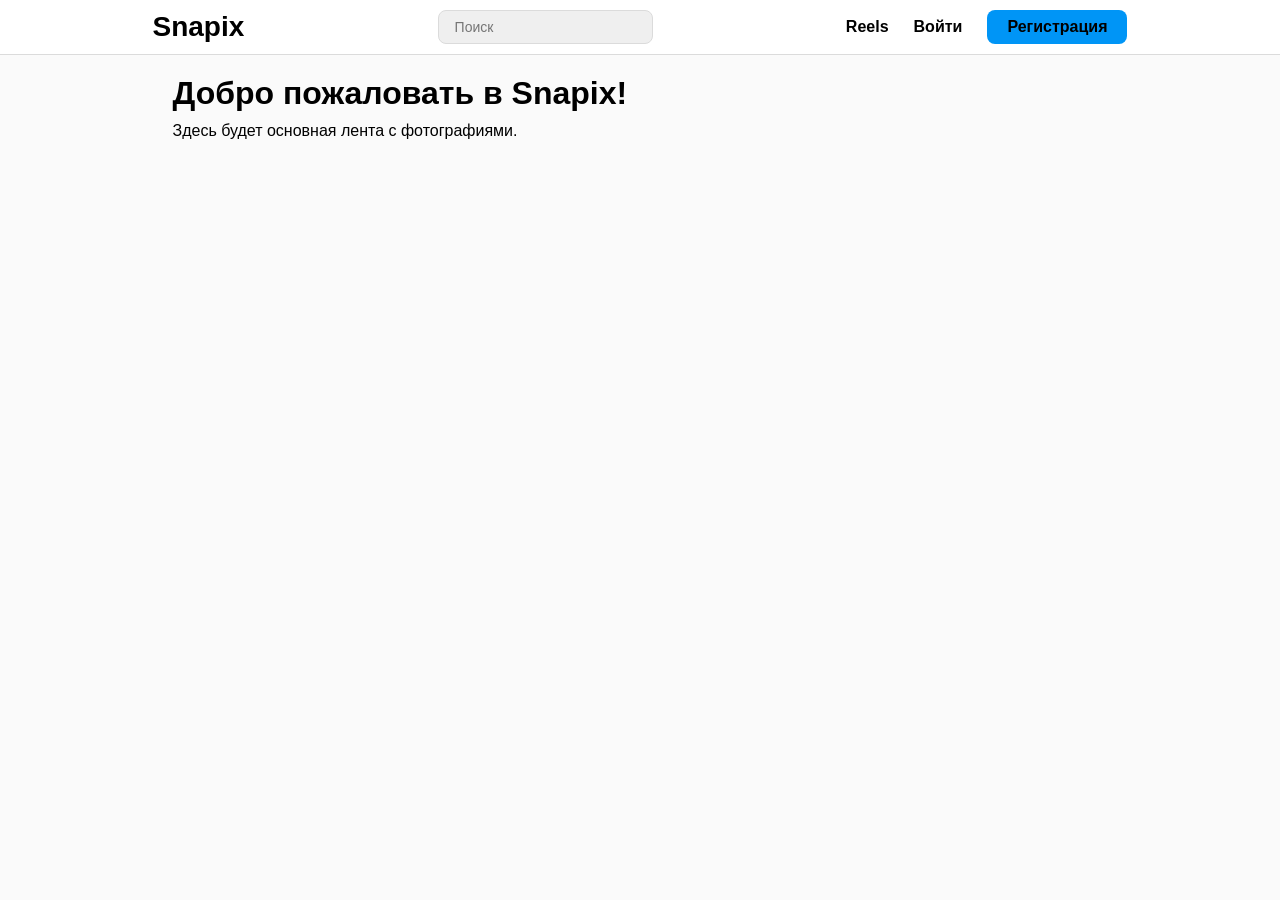
==== index.html @ 069d4aea "Создание главной страницы" ====
<!DOCTYPE html>
<html lang="en">
<head>
    <meta charset="UTF-8">
    <meta name="viewport" content="width=device-width, initial-scale=1.0">
    <link rel="stylesheet" href="index.css">
    <title>Snapix</title>
</head>
<body>
     <header class="header">
        <nav class="nav">
            <a href="index.html" class="logo">Snapix</a>
            
            <input type="text" class="search" placeholder="Поиск">
            
            <div class="menu">
                <a href="#">Reels</a>
                <a href="login.html">Войти</a>
                <a href="register.html" class="auth">Регистрация</a>
            </div>
        </nav>
    </header>
    
    <main>
        <h1>Добро пожаловать в Snapix!</h1>
        <p>Здесь будет основная лента с фотографиями.</p>
    </main>
</body>
</html>
---- index.css ----
* { 
    margin: 0; 
    padding: 0; 
    box-sizing: border-box; 
}

body { 
    font-family: Arial, sans-serif; 
    background: #fafafa; 
}

.header { 
    background: white; 
    border-bottom: 1px solid #dbdbdb; 
    padding: 10px 20px; 
    position: sticky; 
    top: 0; 
    z-index: 100; 
}

.nav { 
    max-width: 975px; 
    margin: 0 auto; 
    display: flex; 
    justify-content: space-between; 
    align-items: center; 
}

.logo { 
    font-size: 28px; 
    font-weight: bold; 
    color: #000; 
    text-decoration: none; 
}

.search { 
    background: #efefef; 
    border: 1px solid #dbdbdb; 
    border-radius: 8px; 
    padding: 8px 16px; 
    width: 215px; 
    font-size: 14px; 
}

.menu { 
    display: flex; 
    gap: 25px; 
    align-items: center; 
}

.menu a { 
    color: #000; 
    text-decoration: none; 
    font-weight: 600; 
    font-size: 16px; 
}

.auth { 
    background: #0095f6; 
    color: white; 
    padding: 8px 20px; 
    border-radius: 8px; 
    text-decoration: none; 
    font-weight: 600; 
}

main { 
    padding: 20px; 
    max-width: 975px; 
    margin: 0 auto; 
}

h1 { margin-bottom: 10px; }

@media (max-width: 768px) {
    .nav { 
        justify-content: center; 
        gap: 20px; 
    }
    .search { 
        width: 150px; 
    }
    .menu { 
        display: none; 
    }
}
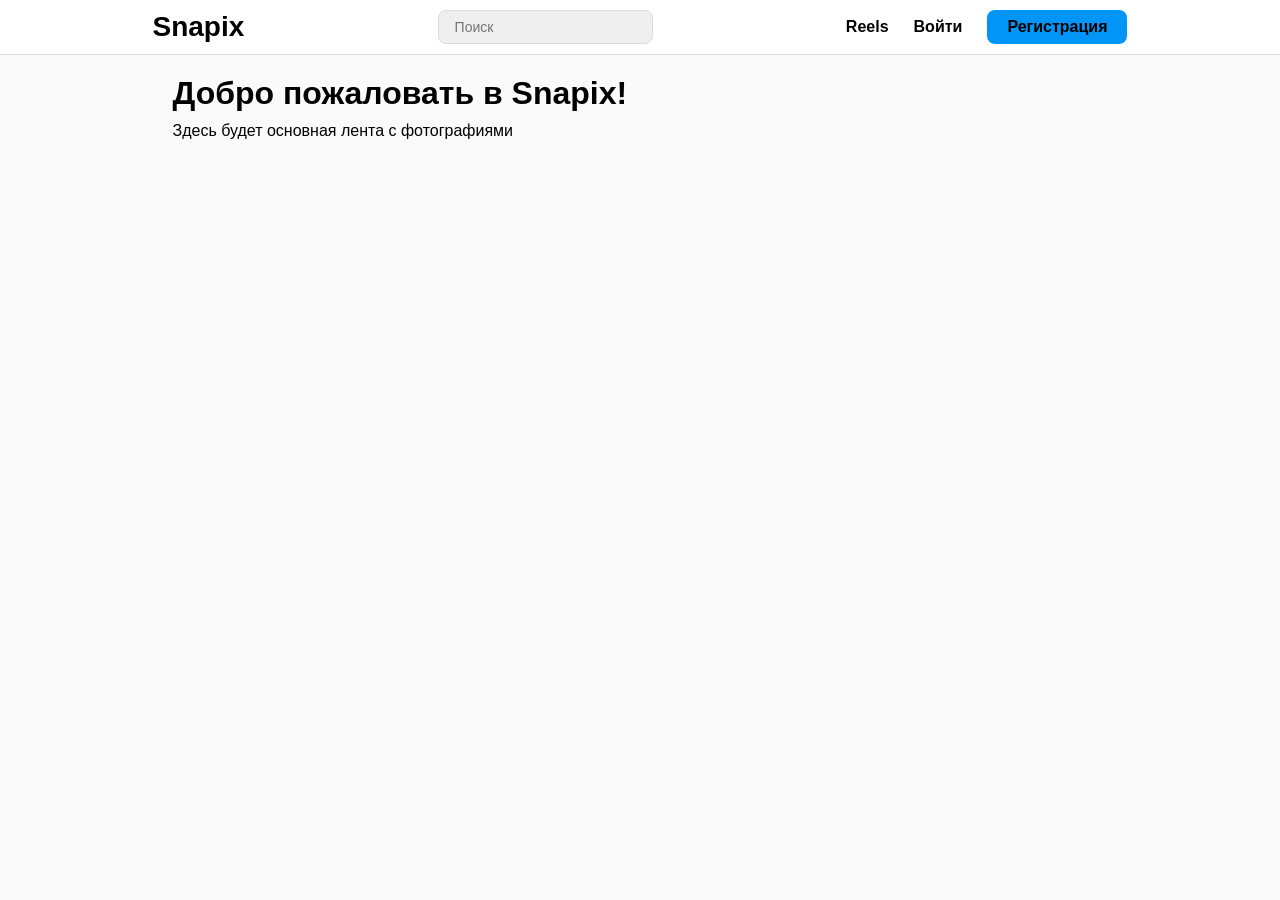
==== commit 3f9c5d1a: "Изменение форм авторизации и регистрации" ====
--- a/index.html
+++ b/index.html
@@ -1,5 +1,5 @@
 <!DOCTYPE html>
-<html lang="en">
+<html lang="ru">
 <head>
     <meta charset="UTF-8">
     <meta name="viewport" content="width=device-width, initial-scale=1.0">
@@ -7,7 +7,7 @@
     <title>Snapix</title>
 </head>
 <body>
-     <header class="header">
+    <header class="header">
         <nav class="nav">
             <a href="index.html" class="logo">Snapix</a>
             
@@ -23,7 +23,7 @@
     
     <main>
         <h1>Добро пожаловать в Snapix!</h1>
-        <p>Здесь будет основная лента с фотографиями.</p>
+        <p>Здесь будет основная лента с фотографиями</p>
     </main>
 </body>
 </html>
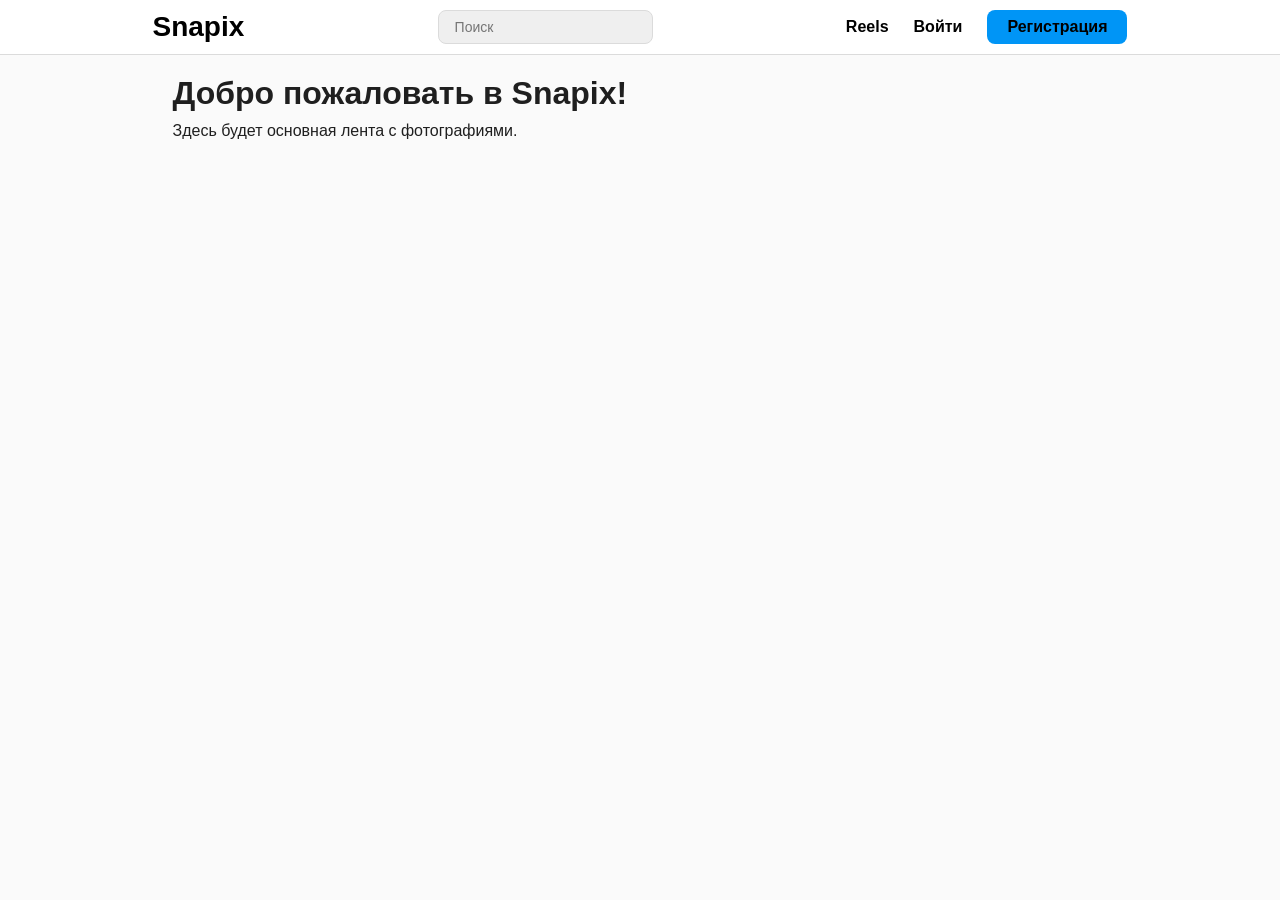
==== commit 6c3a3385: "Изменение форм регистрации и авторизации" ====
--- a/index.html
+++ b/index.html
@@ -1,4 +1,4 @@
-<!DOCTYPE html>
+﻿<!DOCTYPE html>
 <html lang="ru">
 <head>
     <meta charset="UTF-8">
@@ -10,20 +10,20 @@
     <header class="header">
         <nav class="nav">
             <a href="index.html" class="logo">Snapix</a>
-            
+
             <input type="text" class="search" placeholder="Поиск">
-            
+
             <div class="menu">
                 <a href="#">Reels</a>
                 <a href="login.html">Войти</a>
-                <a href="register.html" class="auth">Регистрация</a>
+                <a href="registr.html" class="auth">Регистрация</a>
             </div>
         </nav>
     </header>
-    
+
     <main>
         <h1>Добро пожаловать в Snapix!</h1>
-        <p>Здесь будет основная лента с фотографиями</p>
+        <p>Здесь будет основная лента с фотографиями.</p>
     </main>
 </body>
-</html>+</html>
--- a/index.css
+++ b/index.css
@@ -1,86 +1,162 @@
-* { 
-    margin: 0; 
-    padding: 0; 
-    box-sizing: border-box; 
+﻿* {
+    margin: 0;
+    padding: 0;
+    box-sizing: border-box;
 }
 
-body { 
-    font-family: Arial, sans-serif; 
-    background: #fafafa; 
+body {
+    font-family: Arial, sans-serif;
+    background: #fafafa;
+    color: #1f1f1f;
 }
 
-.header { 
-    background: white; 
-    border-bottom: 1px solid #dbdbdb; 
-    padding: 10px 20px; 
-    position: sticky; 
-    top: 0; 
-    z-index: 100; 
+.header {
+    background: white;
+    border-bottom: 1px solid #dbdbdb;
+    padding: 10px 20px;
+    position: sticky;
+    top: 0;
+    z-index: 100;
 }
 
-.nav { 
-    max-width: 975px; 
-    margin: 0 auto; 
-    display: flex; 
-    justify-content: space-between; 
-    align-items: center; 
+.nav {
+    max-width: 975px;
+    margin: 0 auto;
+    display: flex;
+    justify-content: space-between;
+    align-items: center;
+    gap: 20px;
 }
 
-.logo { 
-    font-size: 28px; 
-    font-weight: bold; 
-    color: #000; 
-    text-decoration: none; 
+.logo {
+    font-size: 28px;
+    font-weight: bold;
+    color: #000;
+    text-decoration: none;
+    transition: color 0.2s ease;
 }
 
-.search { 
-    background: #efefef; 
-    border: 1px solid #dbdbdb; 
-    border-radius: 8px; 
-    padding: 8px 16px; 
-    width: 215px; 
-    font-size: 14px; 
+.search {
+    background: #efefef;
+    border: 1px solid #dbdbdb;
+    border-radius: 8px;
+    padding: 8px 16px;
+    width: 215px;
+    font-size: 14px;
 }
 
-.menu { 
-    display: flex; 
-    gap: 25px; 
-    align-items: center; 
+.menu {
+    display: flex;
+    gap: 25px;
+    align-items: center;
 }
 
-.menu a { 
-    color: #000; 
-    text-decoration: none; 
-    font-weight: 600; 
-    font-size: 16px; 
+.menu a {
+    color: #000;
+    text-decoration: none;
+    font-weight: 600;
+    font-size: 16px;
+    transition: color 0.2s ease;
 }
 
-.auth { 
-    background: #0095f6; 
-    color: white; 
-    padding: 8px 20px; 
-    border-radius: 8px; 
-    text-decoration: none; 
-    font-weight: 600; 
+.menu a:hover,
+.menu a:focus-visible,
+.logo:hover,
+.logo:focus-visible {
+    color: #0095f6;
 }
 
-main { 
-    padding: 20px; 
-    max-width: 975px; 
-    margin: 0 auto; 
+.auth {
+    background: #0095f6;
+    color: white;
+    padding: 8px 20px;
+    border-radius: 8px;
+    text-decoration: none;
+    font-weight: 600;
 }
 
-h1 { margin-bottom: 10px; }
+.auth:hover,
+.auth:focus-visible {
+    color: white;
+    background: #007ed6;
+}
+
+main {
+    padding: 20px;
+    max-width: 975px;
+    margin: 0 auto;
+}
+
+h1 {
+    margin-bottom: 10px;
+}
+
+.legal-page {
+    max-width: 975px;
+    margin: 0 auto;
+    padding: 32px 20px 56px;
+}
+
+.legal-hero {
+    padding: 32px;
+    border: 1px solid #e4e8ee;
+    border-radius: 24px;
+    background: linear-gradient(135deg, #ffffff 0%, #f3f9ff 100%);
+    box-shadow: 0 12px 36px rgba(15, 23, 42, 0.06);
+}
+
+.legal-content {
+    display: grid;
+    gap: 18px;
+    margin-top: 24px;
+}
+
+.legal-section {
+    padding: 28px 32px;
+    border: 1px solid #e7e7e7;
+    border-radius: 22px;
+    background: #fff;
+    box-shadow: 0 10px 28px rgba(15, 23, 42, 0.04);
+}
+
+.legal-section h2 {
+    margin-bottom: 12px;
+    font-size: 22px;
+    line-height: 1.25;
+}
+
+.legal-section p {
+    color: #4b5563;
+    font-size: 16px;
+    line-height: 1.75;
+}
 
 @media (max-width: 768px) {
-    .nav { 
-        justify-content: center; 
-        gap: 20px; 
+    .nav {
+        justify-content: center;
+        gap: 20px;
     }
-    .search { 
-        width: 150px; 
+
+    .search {
+        width: 150px;
     }
-    .menu { 
-        display: none; 
+
+    .menu {
+        display: none;
     }
-}+
+    .legal-page {
+        padding: 24px 16px 40px;
+    }
+
+    .legal-hero,
+    .legal-section {
+        padding: 24px 20px;
+        border-radius: 20px;
+    }
+
+    .legal-lead,
+    .legal-section p {
+        font-size: 15px;
+    }
+}
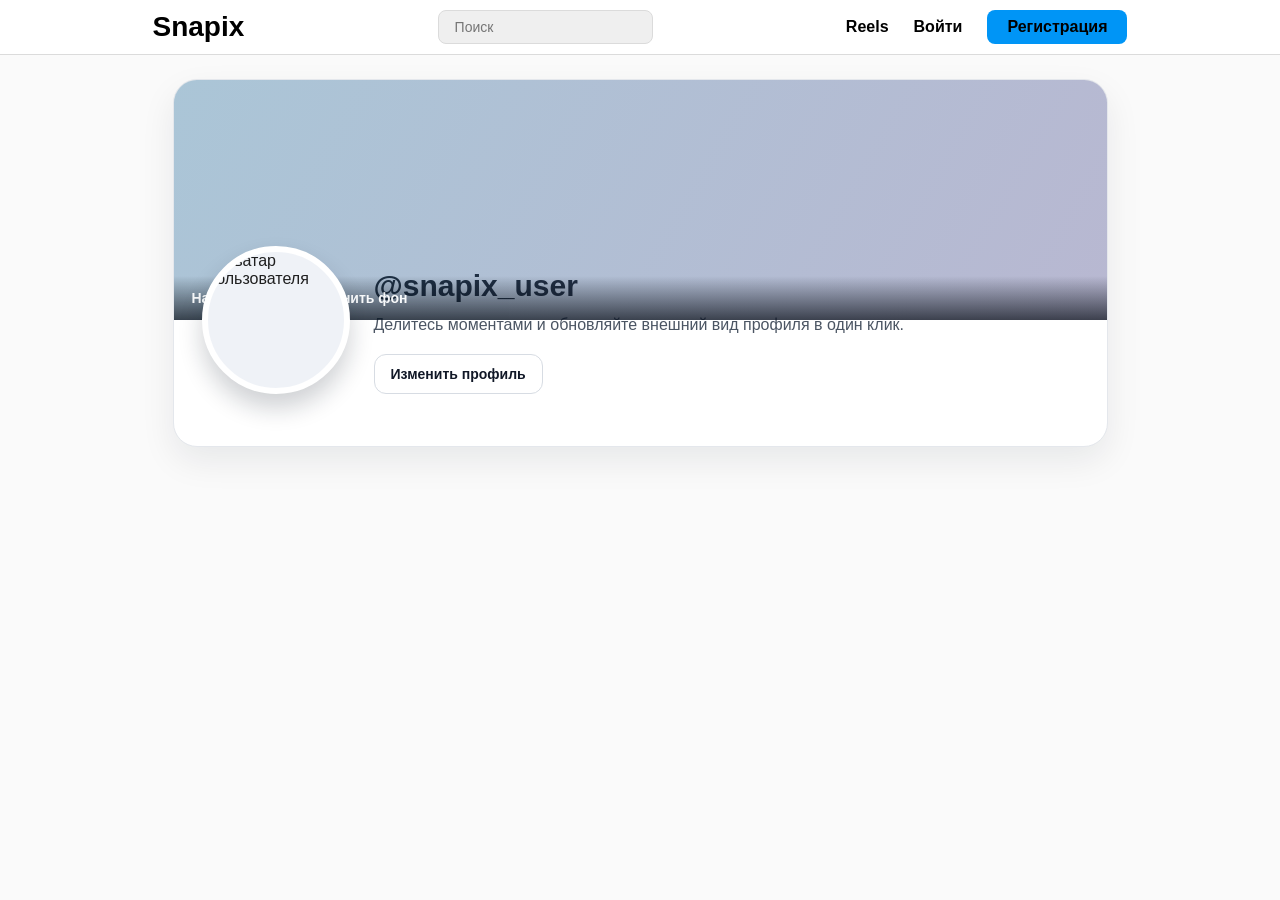
==== commit 0c274505: "Добавить загрузку аватара и фона в профиль" ====
--- a/index.html
+++ b/index.html
@@ -22,8 +22,167 @@
     </header>
 
     <main>
-        <h1>Добро пожаловать в Snapix!</h1>
-        <p>Здесь будет основная лента с фотографиями.</p>
+        <section class="profile-card" aria-label="Профиль пользователя">
+            <div class="profile-cover" id="profileCover" role="button" tabindex="0" aria-label="Изменить задний фон профиля">
+                <input
+                    type="file"
+                    id="coverInput"
+                    class="file-input"
+                    accept=".png,.jpg,.jpeg,image/png,image/jpeg"
+                    aria-label="Загрузить фон профиля"
+                >
+                <div class="cover-overlay">Нажмите, чтобы изменить фон</div>
+            </div>
+
+            <div class="profile-info">
+                <div class="avatar-wrapper" id="avatarWrapper" role="button" tabindex="0" aria-label="Изменить аватар">
+                    <input
+                        type="file"
+                        id="avatarInput"
+                        class="file-input"
+                        accept=".png,.jpg,.jpeg,image/png,image/jpeg"
+                        aria-label="Загрузить аватар"
+                    >
+                    <img
+                        id="profileAvatar"
+                        class="profile-avatar"
+                        src="https://placehold.co/144x144/eceff3/8c95a3?text=SN"
+                        alt="Аватар пользователя"
+                    >
+                    <span class="avatar-edit-hint">Изменить</span>
+                </div>
+
+                <div class="profile-meta">
+                    <h1>@snapix_user</h1>
+                    <p>Делитесь моментами и обновляйте внешний вид профиля в один клик.</p>
+                    <button type="button" class="edit-profile-btn">Изменить профиль</button>
+                </div>
+            </div>
+
+            <p class="upload-error" id="uploadError" role="alert" aria-live="polite"></p>
+        </section>
     </main>
+
+    <script>
+        (function () {
+            const MAX_FILE_SIZE_BYTES = 5 * 1024 * 1024;
+            const ALLOWED_MIME_TYPES = ["image/png", "image/jpeg"];
+            const ALLOWED_EXTENSIONS = [".png", ".jpg", ".jpeg"];
+            const STORAGE_KEYS = {
+                avatar: "snapix.profile.avatar",
+                cover: "snapix.profile.cover"
+            };
+
+            const avatarWrapper = document.getElementById("avatarWrapper");
+            const avatarInput = document.getElementById("avatarInput");
+            const profileAvatar = document.getElementById("profileAvatar");
+            const profileCover = document.getElementById("profileCover");
+            const coverInput = document.getElementById("coverInput");
+            const uploadError = document.getElementById("uploadError");
+
+            const isAllowedExtension = (fileName) => {
+                const lowerName = fileName.toLowerCase();
+                return ALLOWED_EXTENSIONS.some((ext) => lowerName.endsWith(ext));
+            };
+
+            const showError = (message) => {
+                uploadError.textContent = message;
+            };
+
+            const clearError = () => {
+                uploadError.textContent = "";
+            };
+
+            const validateFile = (file) => {
+                if (!file) {
+                    return "Файл не выбран.";
+                }
+
+                if (file.size > MAX_FILE_SIZE_BYTES) {
+                    return "Файл слишком большой. Максимальный размер: 5 МБ.";
+                }
+
+                const hasValidMimeType = ALLOWED_MIME_TYPES.includes(file.type);
+                const hasValidExtension = isAllowedExtension(file.name);
+                if (!hasValidMimeType || !hasValidExtension) {
+                    return "Неверный формат. Загрузите файл в формате .png или .jpg.";
+                }
+
+                return null;
+            };
+
+            const readFileAsDataURL = (file, onLoad) => {
+                const reader = new FileReader();
+                reader.onload = () => {
+                    onLoad(reader.result);
+                };
+                reader.onerror = () => {
+                    showError("Не удалось прочитать файл. Попробуйте другой.");
+                };
+                reader.readAsDataURL(file);
+            };
+
+            const applyStoredImages = () => {
+                const savedAvatar = localStorage.getItem(STORAGE_KEYS.avatar);
+                const savedCover = localStorage.getItem(STORAGE_KEYS.cover);
+
+                if (savedAvatar) {
+                    profileAvatar.src = savedAvatar;
+                }
+
+                if (savedCover) {
+                    profileCover.style.backgroundImage = `url("${savedCover}")`;
+                    profileCover.classList.add("has-image");
+                }
+            };
+
+            const setupFileHandler = (inputEl, storageKey, onFileLoaded) => {
+                inputEl.addEventListener("change", () => {
+                    const [file] = inputEl.files || [];
+                    const validationError = validateFile(file);
+                    if (validationError) {
+                        showError(validationError);
+                        inputEl.value = "";
+                        return;
+                    }
+
+                    clearError();
+                    readFileAsDataURL(file, (result) => {
+                        localStorage.setItem(storageKey, result);
+                        onFileLoaded(result);
+                    });
+
+                    inputEl.value = "";
+                });
+            };
+
+            avatarWrapper.addEventListener("click", () => avatarInput.click());
+            avatarWrapper.addEventListener("keydown", (event) => {
+                if (event.key === "Enter" || event.key === " ") {
+                    event.preventDefault();
+                    avatarInput.click();
+                }
+            });
+
+            profileCover.addEventListener("click", () => coverInput.click());
+            profileCover.addEventListener("keydown", (event) => {
+                if (event.key === "Enter" || event.key === " ") {
+                    event.preventDefault();
+                    coverInput.click();
+                }
+            });
+
+            setupFileHandler(avatarInput, STORAGE_KEYS.avatar, (result) => {
+                profileAvatar.src = result;
+            });
+
+            setupFileHandler(coverInput, STORAGE_KEYS.cover, (result) => {
+                profileCover.style.backgroundImage = `url("${result}")`;
+                profileCover.classList.add("has-image");
+            });
+
+            applyStoredImages();
+        })();
+    </script>
 </body>
 </html>
--- a/index.css
+++ b/index.css
@@ -82,13 +82,145 @@
 }
 
 main {
-    padding: 20px;
+    padding: 24px 20px 40px;
     max-width: 975px;
     margin: 0 auto;
 }
 
 h1 {
     margin-bottom: 10px;
+}
+
+.profile-card {
+    border: 1px solid #e4e7ec;
+    border-radius: 24px;
+    background: #fff;
+    overflow: hidden;
+    box-shadow: 0 14px 34px rgba(15, 23, 42, 0.08);
+}
+
+.profile-cover {
+    position: relative;
+    min-height: 240px;
+    background:
+        linear-gradient(120deg, rgba(0, 149, 246, 0.18), rgba(88, 86, 214, 0.2)),
+        linear-gradient(0deg, rgba(20, 20, 20, 0.2), rgba(20, 20, 20, 0.2)),
+        url("https://placehold.co/1400x500/d7e6ff/5773b8?text=Snapix+Profile+Cover") center/cover no-repeat;
+    cursor: pointer;
+}
+
+.profile-cover.has-image {
+    background-size: cover;
+    background-repeat: no-repeat;
+    background-position: center;
+}
+
+.cover-overlay {
+    position: absolute;
+    inset: auto 0 0;
+    padding: 14px 18px;
+    background: linear-gradient(180deg, transparent 0%, rgba(5, 10, 18, 0.75) 100%);
+    color: #fff;
+    font-size: 14px;
+    font-weight: 600;
+    opacity: 0.92;
+    transition: opacity 0.2s ease;
+}
+
+.profile-info {
+    display: flex;
+    gap: 24px;
+    align-items: flex-end;
+    padding: 0 28px 28px;
+    margin-top: -74px;
+}
+
+.avatar-wrapper {
+    position: relative;
+    width: 148px;
+    flex: 0 0 148px;
+    cursor: pointer;
+    border-radius: 50%;
+}
+
+.profile-avatar {
+    width: 148px;
+    height: 148px;
+    display: block;
+    border-radius: 50%;
+    object-fit: cover;
+    border: 6px solid #fff;
+    box-shadow: 0 14px 24px rgba(15, 23, 42, 0.2);
+    background: #eff2f7;
+}
+
+.avatar-edit-hint {
+    position: absolute;
+    bottom: 8px;
+    left: 50%;
+    transform: translateX(-50%);
+    background: rgba(17, 24, 39, 0.8);
+    color: #fff;
+    border-radius: 999px;
+    padding: 4px 10px;
+    font-size: 12px;
+    font-weight: 600;
+    opacity: 0;
+    transition: opacity 0.2s ease;
+}
+
+.avatar-wrapper:hover .avatar-edit-hint,
+.avatar-wrapper:focus-visible .avatar-edit-hint,
+.profile-cover:hover .cover-overlay,
+.profile-cover:focus-visible .cover-overlay {
+    opacity: 1;
+}
+
+.profile-meta h1 {
+    margin-bottom: 10px;
+    font-size: 30px;
+}
+
+.profile-meta p {
+    color: #4b5563;
+    line-height: 1.55;
+    margin-bottom: 16px;
+}
+
+.edit-profile-btn {
+    border: 1px solid #d7dce3;
+    background: #fff;
+    color: #111827;
+    font-size: 14px;
+    font-weight: 700;
+    border-radius: 12px;
+    padding: 11px 16px;
+    cursor: pointer;
+    transition: border-color 0.2s ease, color 0.2s ease, background 0.2s ease;
+}
+
+.edit-profile-btn:hover,
+.edit-profile-btn:focus-visible {
+    border-color: #0095f6;
+    color: #0095f6;
+    background: rgba(0, 149, 246, 0.06);
+}
+
+.file-input {
+    position: absolute;
+    width: 1px;
+    height: 1px;
+    overflow: hidden;
+    opacity: 0;
+    pointer-events: none;
+}
+
+.upload-error {
+    min-height: 24px;
+    padding: 0 28px 24px;
+    color: #d92d20;
+    font-size: 14px;
+    font-weight: 600;
 }
 
 .legal-page {
@@ -145,6 +277,32 @@
         display: none;
     }
 
+    .profile-cover {
+        min-height: 180px;
+    }
+
+    .profile-info {
+        flex-direction: column;
+        align-items: flex-start;
+        margin-top: -58px;
+        padding: 0 18px 18px;
+        gap: 16px;
+    }
+
+    .avatar-wrapper,
+    .profile-avatar {
+        width: 116px;
+        height: 116px;
+    }
+
+    .profile-meta h1 {
+        font-size: 24px;
+    }
+
+    .upload-error {
+        padding: 0 18px 18px;
+    }
+
     .legal-page {
         padding: 24px 16px 40px;
     }
